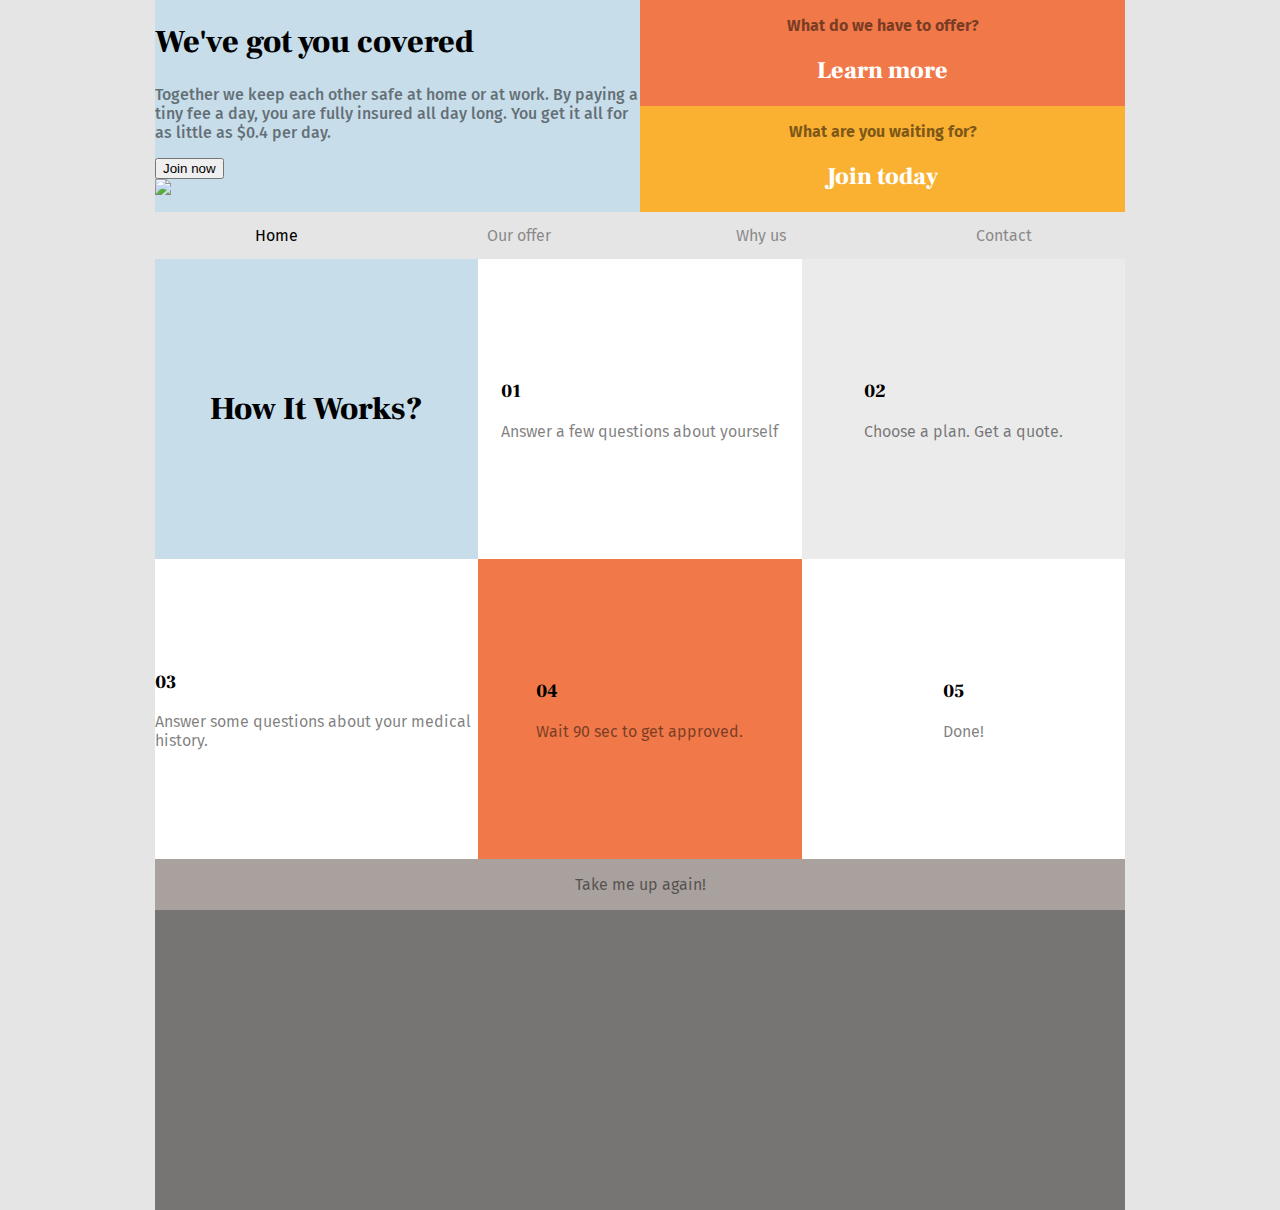
==== index.html @ d7fbc334 "Add files via upload" ====
<!DOCTYPE html>
<html lang="sv">
<head>
    <meta charset="UTF-8">
    <meta name="viewport" content="width=device-width, initial-scale=1.0">
    <link rel="stylesheet" href="style.css">
    <link href="https://fonts.googleapis.com/css2?family=Fira+Sans:ital,wght@0,100;0,200;0,300;0,400;0,500;0,600;0,700;0,800;0,900;1,100;1,200;1,300;1,400;1,500;1,600;1,700;1,800;1,900&family=Frank+Ruhl+Libre:wght@300;400;500;700;900&display=swap" rel="stylesheet">
    <title>Slutprojekt av Alexander, Maddy och Stefan</title>
</head>
<body>
    <header>
        <section class="grid">
            <div class="grid-item1">
                <div>
                    <h1>We've got you covered</h1>
                    <p>Together we keep each other safe at home or at work. By paying a tiny fee a day, you are fully insured all day long. You get it all for as little as <span>$0.4 per day.</span></p>
                    <button>Join now</button>
                    <img src="img/family.png">
                </div>
            </div>
            <div class="grid-item2">
                <div>
                    <p>What do we have to offer?</p>
                    <h2>Learn more</h2>
                </div>
            </div>
            <div class="grid-item3">
                <div>
                    <p>What are you waiting for?</p>
                    <h2>Join today</h2>
                </div>
            </div>
        </section>
        <nav>
            <ul>
                <li class="active-item">
                    <a>Home</a>
                </li>
                <li>
                    <a>Our offer</a>
                </li>
                <li>
                    <a>Why us</a>
                </li>
                <li>
                    <a>Contact</a>
                </li>
            </ul>
        </nav>

    </header>
    <main>
        <section class="grid">
            <div class="grid-item4">
                <div>
                    <h1>How It Works?</h1>
                </div>
            </div>
            <div class="grid-item5">
                <div>
                    <h3>01</h3>
                    <p>Answer a few questions about yourself</p>
                </div>
            </div>
            <div class="grid-item6">
                <div>
                    <h3>02</h3>
                    <p>Choose a plan. Get a quote.</p>
                </div>
            </div>
            <div class="grid-item7">
                <div>
                    <h3>03</h3>
                    <p>Answer some questions about your medical history.</p>
                </div>
            </div>
            <div class="grid-item8">
                <div>
                    <h3>04</h3>
                    <p>Wait 90 sec to get approved.</p>
                </div>
            </div>
            <div class="grid-item9">
                <div>
                    <h3>05</h3>
                    <p>Done!</p>
                </div>
            </div>
            <div class="grid-item10">
                <div>
                    <p>Take me up again!</p>
                </div>
            </div>
            <div class="grid-item11">
                <div>
                </div>
            </div>

        </section>

    </main>
    <footer>

    </footer>
</body>
</html>
---- style.css ----
body {
    margin:0 auto;
    padding:0;
    max-width:60.625rem;
    background-color: #E5E5E5;
    font-family: 'Fira Sans', sans-serif;
}
h1, h2, h3, h4, h5, h6 {
    font-family: 'Frank Ruhl Libre', serif;
    font-weight: 900;
}
p {
    color: rgba(0, 0, 0, 0.5);
}
.grid {
    display: grid;
    grid-template-columns: 1fr 1fr 1fr 1fr 1fr 1fr;
}
.grid-item1 {
    background-color: #C7DDEA;
    grid-row: 1 / span 2;
    grid-column: 1 / span 3;
    display: flex;justify-content: center;
}
.grid-item2 {
    background-color: #F17949;
    grid-row: 1;
    grid-column: 4 / span 3;
    display: flex;justify-content: center; align-items: center;
}
.grid-item3 {
    background-color: #FAB131;
    grid-row: 2;
    grid-column: 4 / span 3;
    display: flex;justify-content: center; align-items: center;
}
.grid-item4 {
    height: 300px;
    background-color: #C7DDEA;
    grid-row: 1;
    grid-column: 1 / span 2;
    display: flex; align-items: center;justify-content: center;
}
.grid-item5 {
    height: 300px;
    background-color: #fff;
    grid-row: 1;
    grid-column: 3 / span 2;
    display: flex; align-items: center;justify-content: center;
}
.grid-item6 {
    height: 300px;
    background-color: #EBEBEB;
    grid-row: 1;
    grid-column: 5 / span 2;
    display: flex; align-items: center;justify-content: center;
}
.grid-item7 {
    height: 300px;
    background-color: #fff;
    grid-row: 2;
    grid-column: 1 / span 2;
    display: flex; align-items: center;justify-content: center;
}
.grid-item8 {
    height: 300px;
    background-color: #F17949;
    grid-row: 2;
    grid-column: 3 / span 2;
    display: flex; align-items: center;justify-content: center;
}
.grid-item9 {
    height: 300px;
    background-color: #fff;
    grid-row: 2;
    grid-column: 5 / span 2;
    display: flex; align-items: center;justify-content: center;
}
.grid-item10 {
    background-color: #A9A19E;
    grid-column: 1 / span 6;
}
.grid-item11 {
    height: 300px;
    background-color: #777574;
    grid-column: 1 / span 6;
}
.grid-item2 h2, .grid-item3 h2 {
    color: #fff;
}
.grid-item2 p, .grid-item3 p {
    font-weight: bold;
}
.grid-item2 div, .grid-item3 div, .grid-item10 div {
    text-align: center;
} 
.grid-item1 p {
    font-weight: 500;
}
img {
    border:0;
    display:block;
    height:auto;
    max-width:100%;
    width:auto;
  }
nav {
    width: 100%;
    overflow: auto;
}
nav ul {
    list-style-type: none;
    margin: 0;
    padding: 0;
    overflow: hidden;
}
  
nav li {
    
}
  
nav li a {
    display: block;float: left;
    color: #000;
    opacity: 0.4;
    text-align: center;
    padding: 14px 0;
    text-decoration: none;
    width: 25%;
}
  
nav li a:hover {
    color: #000;
}
nav li.active-item a {
    opacity: 1;
}
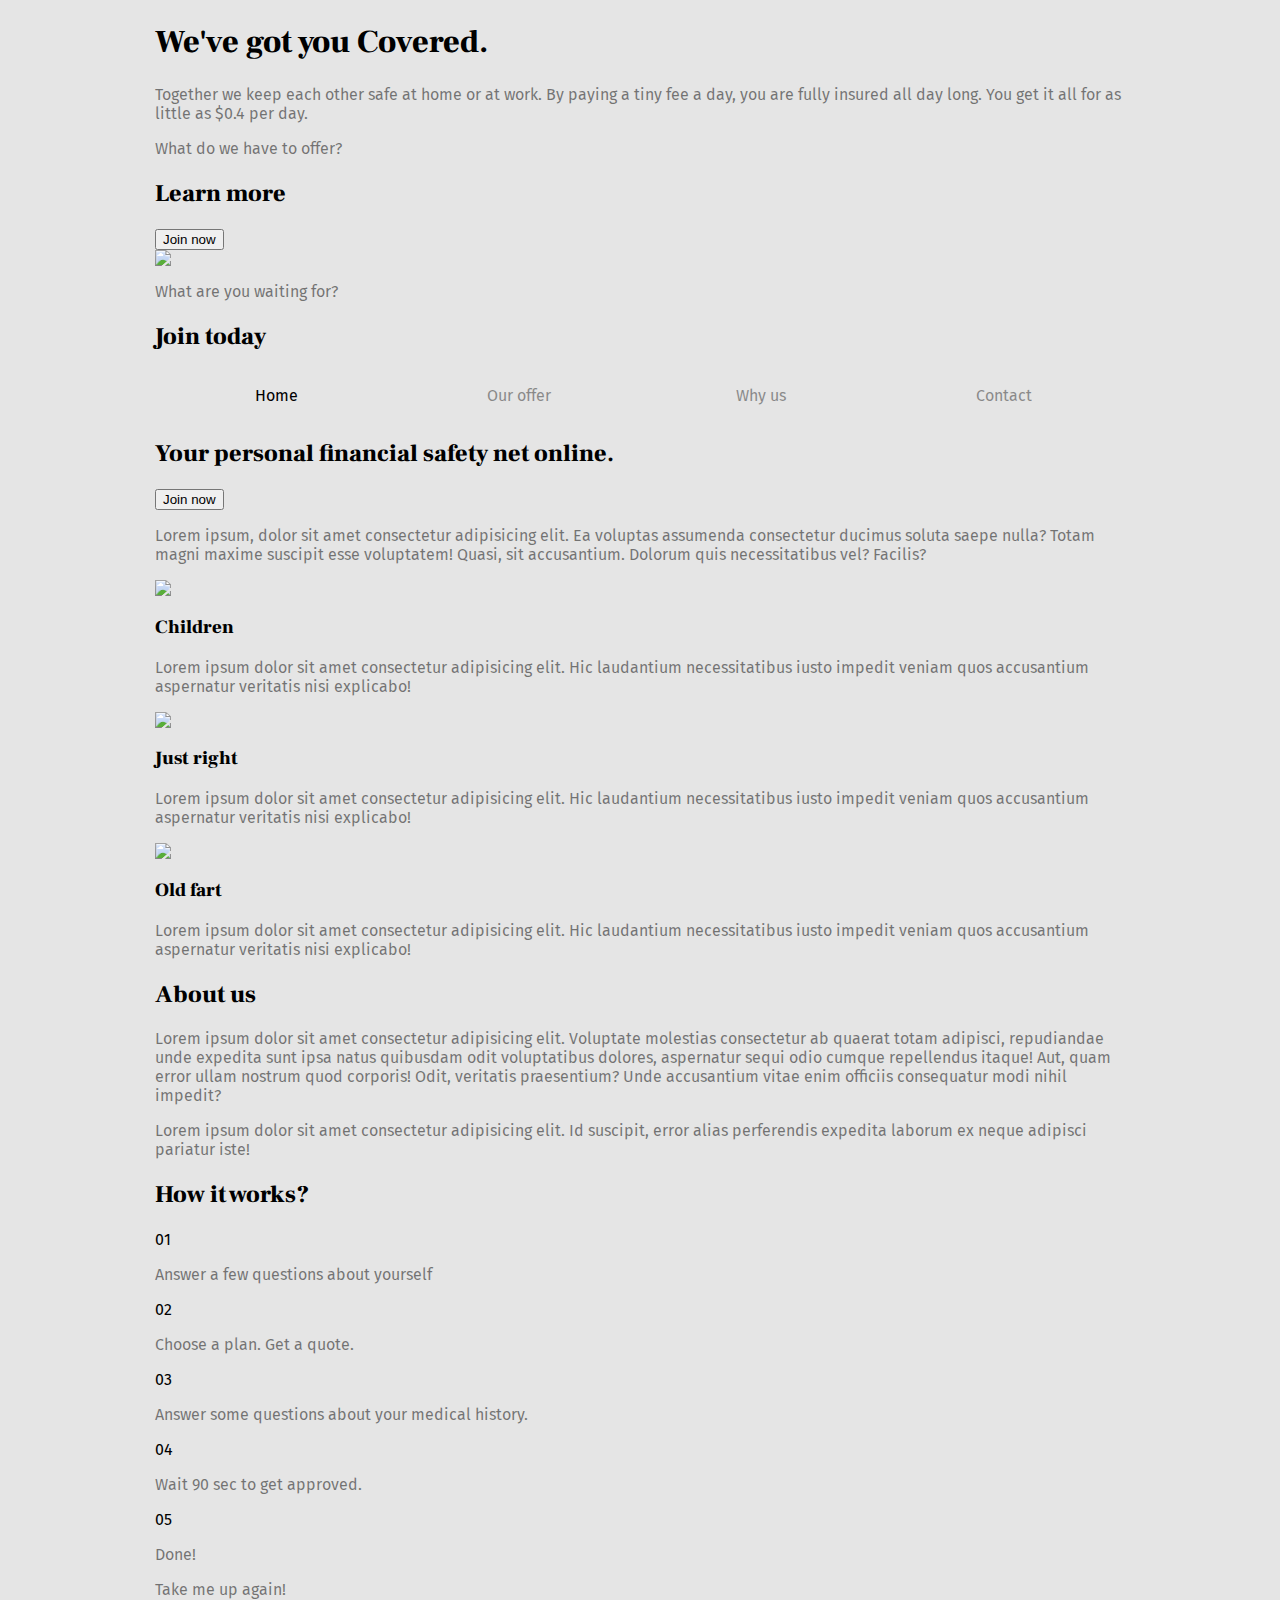
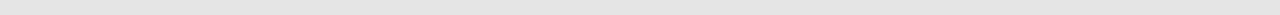
==== commit d84f108f: "Add files via upload" ====
--- a/index.html
+++ b/index.html
@@ -4,103 +4,137 @@
     <meta charset="UTF-8">
     <meta name="viewport" content="width=device-width, initial-scale=1.0">
     <link rel="stylesheet" href="style.css">
-    <link href="https://fonts.googleapis.com/css2?family=Fira+Sans:ital,wght@0,100;0,200;0,300;0,400;0,500;0,600;0,700;0,800;0,900;1,100;1,200;1,300;1,400;1,500;1,600;1,700;1,800;1,900&family=Frank+Ruhl+Libre:wght@300;400;500;700;900&display=swap" rel="stylesheet">
+    <link href="https://fonts.googleapis.com/css2?family=Fira+Sans:wght@400;900&family=Frank+Ruhl+Libre:wght@900&display=swap" rel="stylesheet">
     <title>Slutprojekt av Alexander, Maddy och Stefan</title>
 </head>
 <body>
+    <!-- HEADER BLOCK START -->
     <header>
-        <section class="grid">
-            <div class="grid-item1">
+        <div class="header-container">
+            <div class="header-item1">
                 <div>
-                    <h1>We've got you covered</h1>
-                    <p>Together we keep each other safe at home or at work. By paying a tiny fee a day, you are fully insured all day long. You get it all for as little as <span>$0.4 per day.</span></p>
-                    <button>Join now</button>
-                    <img src="img/family.png">
+                    <h1>We've got you Covered.</h1>
+                    <p>Together we keep each other safe at home or at work. By paying a tiny fee a day, you are fully insured all day long. You get it all for as little as $0.4 per day.</p>
                 </div>
             </div>
-            <div class="grid-item2">
+            <div class="header-item2">
                 <div>
                     <p>What do we have to offer?</p>
                     <h2>Learn more</h2>
                 </div>
             </div>
-            <div class="grid-item3">
+            <div class="header-item3">
+                <div>
+                <button>Join now</button>
+                <img src="img/family.png">
+                </div>
+            </div>
+            <div class="header-item4">
                 <div>
                     <p>What are you waiting for?</p>
                     <h2>Join today</h2>
                 </div>
             </div>
-        </section>
+        </div>
         <nav>
             <ul>
                 <li class="active-item">
-                    <a>Home</a>
+                    <a href="index.html">Home</a>
                 </li>
                 <li>
-                    <a>Our offer</a>
+                    <a href="#">Our offer</a>
                 </li>
                 <li>
-                    <a>Why us</a>
+                    <a href="#">Why us</a>
                 </li>
                 <li>
-                    <a>Contact</a>
+                    <a href="contact.html">Contact</a>
                 </li>
             </ul>
         </nav>
-
     </header>
+    <!-- HEADER BLOCK END -->
+    <!-- MAIN BLOCK START -->
     <main>
-        <section class="grid">
-            <div class="grid-item4">
-                <div>
-                    <h1>How It Works?</h1>
+        <div class="main-container">
+            <div class="main-item1">
+                <h2>Your personal financial safety net online.</h2>
+                <button>Join now</button>
+            </div>
+            <div class="main-item2">
+                <p>Lorem ipsum, dolor sit amet consectetur adipisicing elit. Ea voluptas assumenda consectetur ducimus soluta saepe nulla? Totam magni maxime suscipit esse voluptatem! Quasi, sit accusantium. Dolorum quis necessitatibus vel? Facilis?</p>
+            </div>
+        </div>
+        <div class="cards-container">
+            <div class="card-item1">
+                <div class="card">
+                    <div class="imgcontainer">
+                        <img src="img/child3.png">
+                    </div>
+                    <h3>Children</h3> 
+                    <p>Lorem ipsum dolor sit amet consectetur adipisicing elit. Hic laudantium necessitatibus iusto impedit veniam quos accusantium aspernatur veritatis nisi explicabo!</p> 
                 </div>
             </div>
-            <div class="grid-item5">
-                <div>
-                    <h3>01</h3>
-                    <p>Answer a few questions about yourself</p>
+            <div class="card-item2">
+                <div class="card">
+                    <div class="imgcontainer">
+                        <img src="img/adult3.png">
+                    </div>
+                    <h3>Just right</h3> 
+                    <p>Lorem ipsum dolor sit amet consectetur adipisicing elit. Hic laudantium necessitatibus iusto impedit veniam quos accusantium aspernatur veritatis nisi explicabo!</p> 
                 </div>
             </div>
-            <div class="grid-item6">
-                <div>
-                    <h3>02</h3>
-                    <p>Choose a plan. Get a quote.</p>
+            <div class="card-item3">
+                <div class="card">
+                    <div class="imgcontainer">
+                        <img src="img/old3.png">
+                    </div>
+                    <h3>Old fart</h3> 
+                    <p>Lorem ipsum dolor sit amet consectetur adipisicing elit. Hic laudantium necessitatibus iusto impedit veniam quos accusantium aspernatur veritatis nisi explicabo!</p> 
                 </div>
             </div>
-            <div class="grid-item7">
-                <div>
-                    <h3>03</h3>
-                    <p>Answer some questions about your medical history.</p>
-                </div>
+        </div>
+        <div class="main-container">
+            <div class="main-item3">
+                <h2>About us</h2>
+                <p>Lorem ipsum dolor sit amet consectetur adipisicing elit. Voluptate molestias consectetur ab quaerat totam adipisci, repudiandae unde expedita sunt ipsa natus quibusdam odit voluptatibus dolores, aspernatur sequi odio cumque repellendus itaque! Aut, quam error ullam nostrum quod corporis! Odit, veritatis praesentium? Unde accusantium vitae enim officiis consequatur modi nihil impedit?</p>
+                <p>Lorem ipsum dolor sit amet consectetur adipisicing elit. Id suscipit, error alias perferendis expedita laborum ex neque adipisci pariatur iste!</p>
             </div>
-            <div class="grid-item8">
-                <div>
-                    <h3>04</h3>
-                    <p>Wait 90 sec to get approved.</p>
-                </div>
+        </div>
+    </main>
+    <!-- MAIN BLOCK END -->
+    <!-- FOOTER BLOCK START -->
+    <footer>
+        <div class="footer-container">
+            <div class="footer-item1">
+                <h2>How it works?</h2>
             </div>
-            <div class="grid-item9">
-                <div>
-                    <h3>05</h3>
-                    <p>Done!</p>
-                </div>
+            <div class="footer-item2">
+                <span>01</span>
+                <p>Answer a few questions about yourself</p>
             </div>
-            <div class="grid-item10">
-                <div>
-                    <p>Take me up again!</p>
-                </div>
+            <div class="footer-item3">
+                <span>02</span>
+                <p>Choose a plan. Get a quote.</p>
             </div>
-            <div class="grid-item11">
-                <div>
-                </div>
+            <div class="footer-item4">
+                <span>03</span>
+                <p>Answer some questions about your medical history.</p>
             </div>
-
-        </section>
-
-    </main>
-    <footer>
-
+            <div class="footer-item5">
+                <span>04</span>
+                <p>Wait 90 sec to get approved.</p>
+            </div>
+            <div class="footer-item6">
+                <span>05</span>
+                <p>Done!</p>
+            </div>
+            <div class="footer-item7">
+                <p>Take me up again!</p>
+            </div>
+            <div class="footer-item8"></div>
+        </div>
     </footer>
+    <!-- FOOTER BLOCK END -->
 </body>
 </html>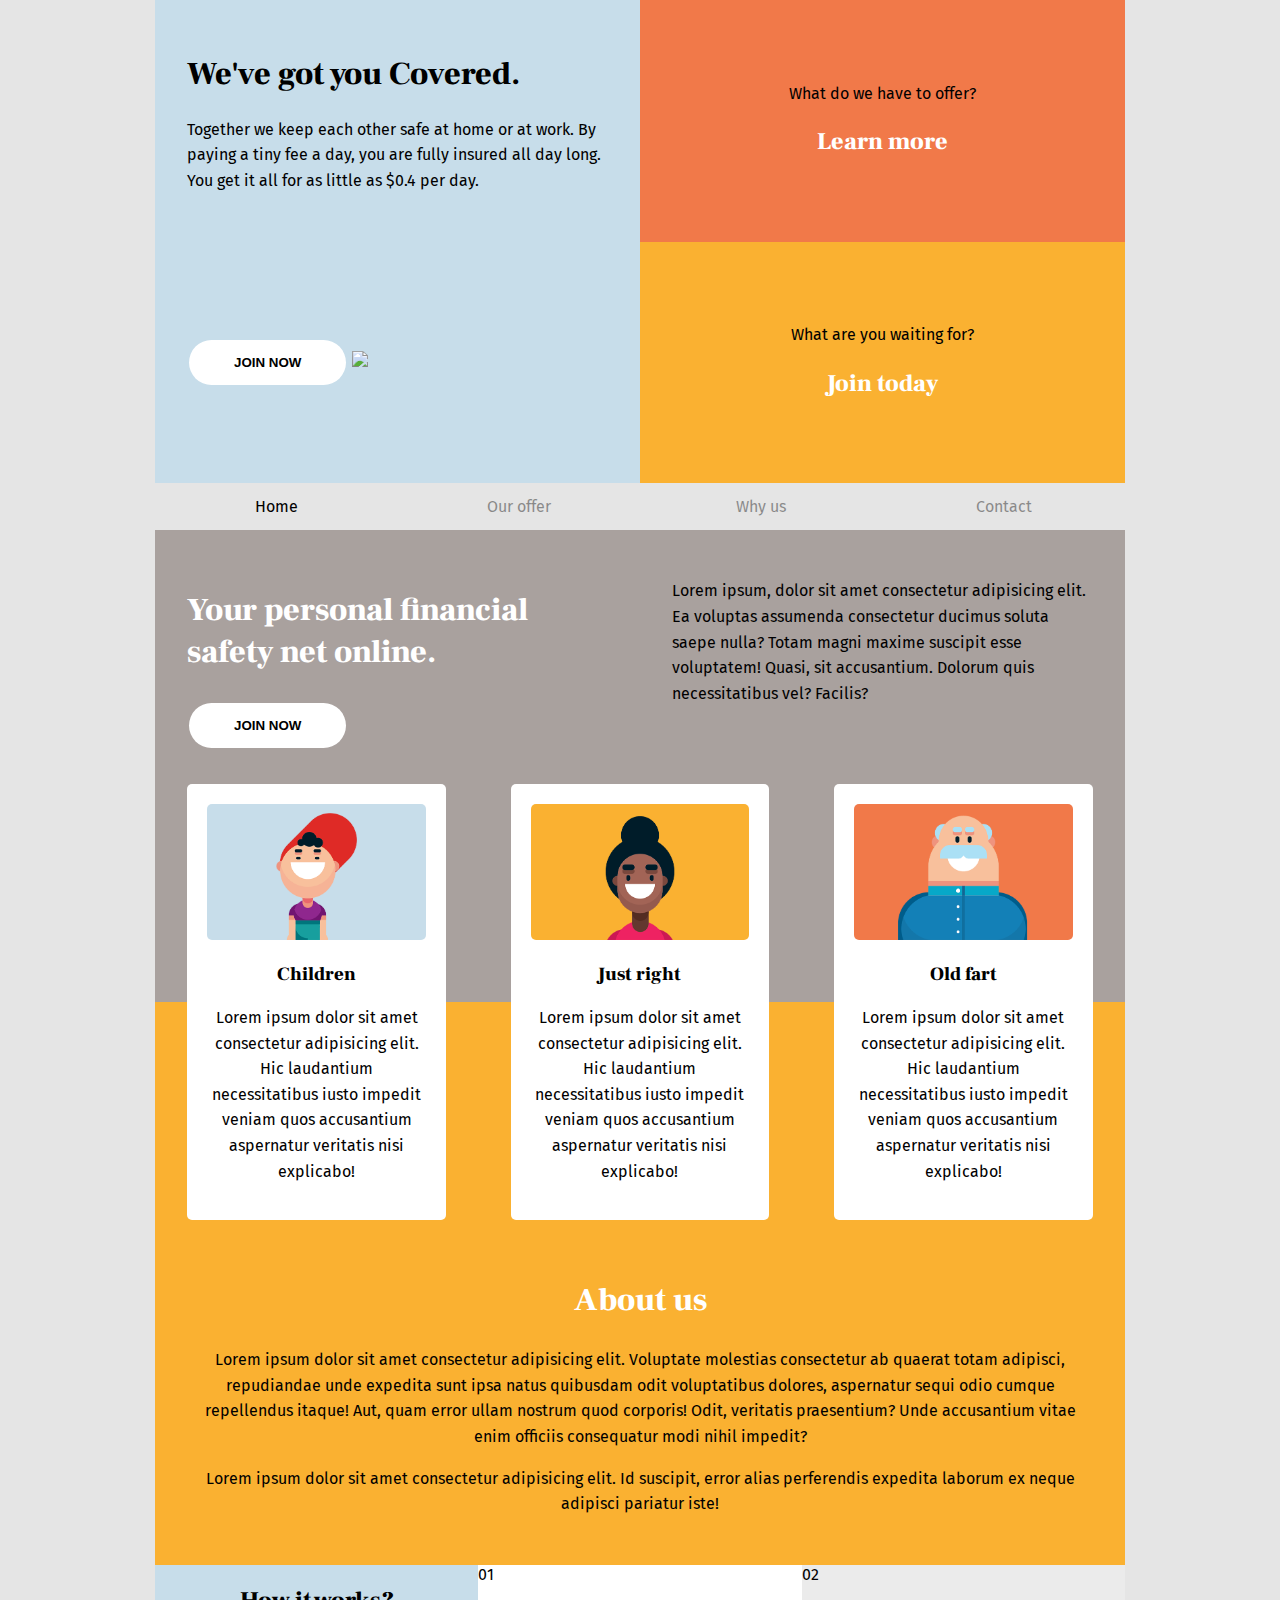
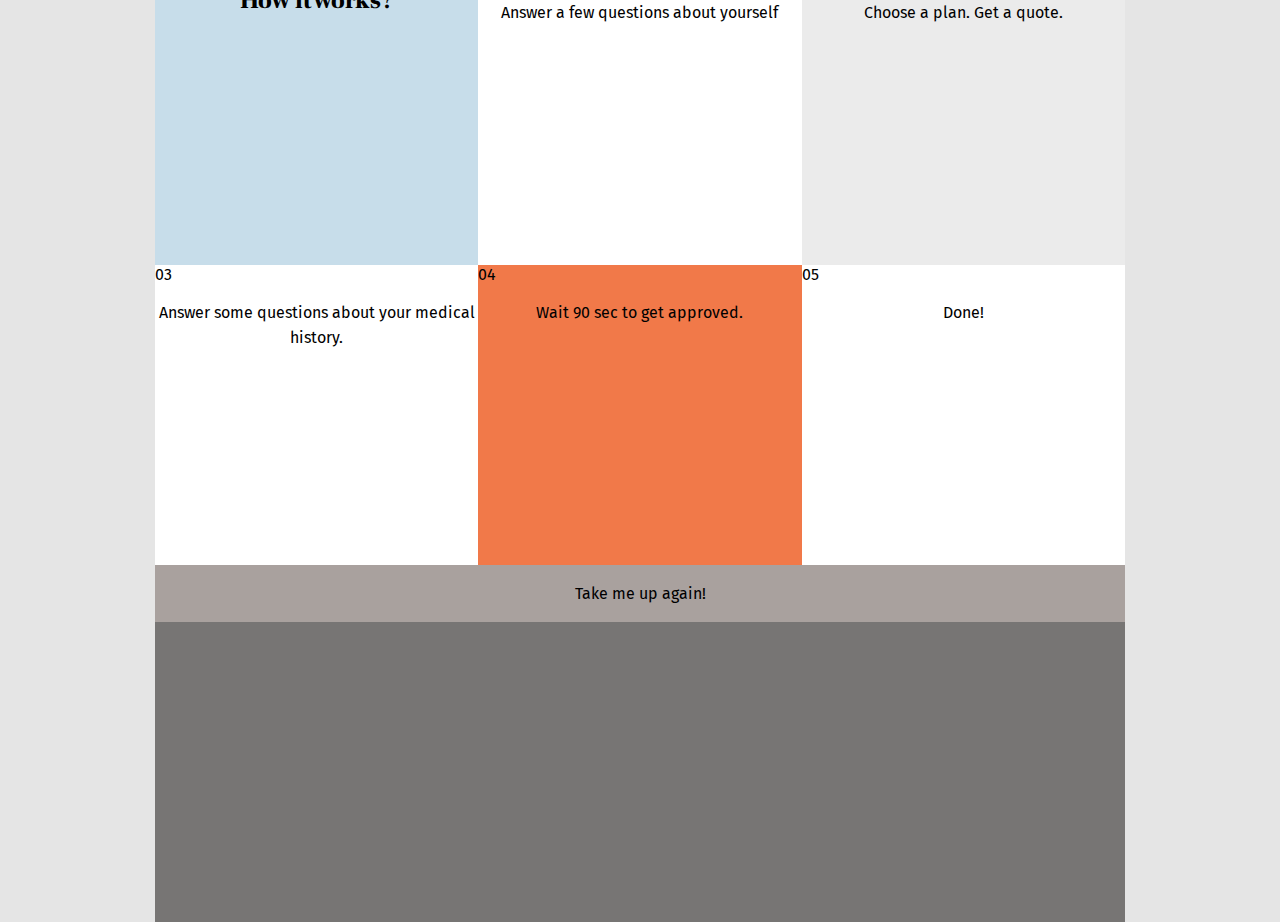
==== commit 91208733: "Add files via upload" ====
--- a/index.html
+++ b/index.html
@@ -5,7 +5,7 @@
     <meta name="viewport" content="width=device-width, initial-scale=1.0">
     <link rel="stylesheet" href="style.css">
     <link href="https://fonts.googleapis.com/css2?family=Fira+Sans:wght@400;900&family=Frank+Ruhl+Libre:wght@900&display=swap" rel="stylesheet">
-    <title>Slutprojekt av Alexander, Maddy och Stefan</title>
+    <title>Slutprojekt av Alexander Jägerlind Puuri och Stefan Forslin</title>
 </head>
 <body>
     <!-- HEADER BLOCK START -->
--- a/style.css
+++ b/style.css
@@ -1,4 +1,7 @@
-
+/* Slutprojekt av Alexander Jägerlind Puuri och Stefan Forslin */
+* {
+    box-sizing: border-box;
+}
 body {
     margin:0 auto;
     padding:0;
@@ -6,105 +9,233 @@
     background-color: #E5E5E5;
     font-family: 'Fira Sans', sans-serif;
 }
-h1, h2, h3, h4, h5, h6 {
+h1, h2, h3 {
     font-family: 'Frank Ruhl Libre', serif;
     font-weight: 900;
 }
+.header-container h2, .MainContainer h2 {
+    color: #fff;
+}
+.main-container h2 {
+    color: #fff;
+    font-size: 2em;
+}
 p {
-    color: rgba(0, 0, 0, 0.5);
-}
-.grid {
+    line-height: 1.6;
+}
+/* HEADER GRID */
+.header-container {
     display: grid;
-    grid-template-columns: 1fr 1fr 1fr 1fr 1fr 1fr;
-}
-.grid-item1 {
+    grid-template-columns: 1fr 1fr;
+    grid-template-rows: 1fr 1fr;
+}
+.header-container img, .cards-container img {
+    /* RESPONSIVE IMAGES */
+    width: 100%;
+    height: auto;
+}
+.header-item1, .header-item2, .header-item3, .header-item4, .header-item5, .header-item6 {
+    /* border: 1px solid black; */
+}
+.header-item1 {
+    padding: 2em;
+    grid-row-start: 1;
+    grid-row-end: 2;
+    grid-column-start: 1;
+    grid-column-end: 2;
+    display: flex;
+    justify-content: center;
+    align-items: center;
+}
+.header-item2 {
+    grid-row-start: 1;
+    grid-row-end: 2;
+    grid-column-start: 2;
+    grid-column-end: 3;
+    display: flex;
+    justify-content: center;
+    align-items: center;
+    text-align: center;
+}
+.header-item3 {
+    padding: 0 2em;
+    grid-row-start: 2;
+    grid-row-end: 3;
+    grid-column-start: 1;
+    grid-column-end: 2;
+    display: flex;
+    align-items: center;
+}
+.header-item4 {
+    grid-row-start: 2;
+    grid-row-end: 3;
+    grid-column-start: 2;
+    grid-column-end: 3;
+    display: flex;
+    justify-content: center;
+    align-items: center;
+    text-align: center;
+}
+.header-item1, .header-item3, .header-item4 {
     background-color: #C7DDEA;
-    grid-row: 1 / span 2;
-    grid-column: 1 / span 3;
-    display: flex;justify-content: center;
-}
-.grid-item2 {
+}
+.header-item2 {
     background-color: #F17949;
-    grid-row: 1;
-    grid-column: 4 / span 3;
-    display: flex;justify-content: center; align-items: center;
-}
-.grid-item3 {
+}
+.header-item4 {
     background-color: #FAB131;
-    grid-row: 2;
-    grid-column: 4 / span 3;
-    display: flex;justify-content: center; align-items: center;
-}
-.grid-item4 {
+}
+.main-container {
+    display: grid;
+    grid-template-columns: 1fr 1fr;
+}
+.main-item1, .main-item2, .main-item3, .main-item4 {
+    /* border: 1px solid black; */
+}
+.main-item1, .main-item2 {
+    background-color: #A9A19E;
+}
+.main-item3 {
+    background-color: #FAB131;
+    text-align: center;
+}
+.main-item1 {
+    padding: 2em;
+    grid-row-start: 1;
+    grid-row-end: 1;
+    grid-column-start: 1;
+    grid-column-end: 2;
+}
+.main-item2 {
+    padding: 2em;
+    grid-row-start: 1;
+    grid-row-end: 1;
+    grid-column-start: 2;
+    grid-column-end: 3;
+}
+.main-item3 {
+    padding: 2em;
+    grid-row-start: 1;
+    grid-row-end: 1;
+    grid-column-start: 1;
+    grid-column-end: 3;
+}
+/* CARD GRID */
+.cards-container {
+    display: grid;
+    grid-template-columns: 1fr 1fr 1fr;
+    grid-template-rows: 1fr;
+}
+.card-item1, .card-item2, .card-item3 {
+    /* border: 1px solid black; */
+    display: flex;
+    justify-content: center;
+}
+.card-item1 {
+    grid-row-start: 1;
+    grid-row-end: 1;
+    grid-column-start: 1;
+    grid-column-end: 2;
+}
+.card-item2 {
+    grid-row-start: 1;
+    grid-row-end: 1;
+    grid-column-start: 2;
+    grid-column-end: 3;
+}
+.card-item3 {
+    grid-row-start: 1;
+    grid-row-end: 1;
+    grid-column-start: 3;
+    grid-column-end: 4;
+}
+.card-item1, .card-item2, .card-item3 {
+    background: linear-gradient(#A9A19E 50%, #FAB131 50%);
+}
+/* CARDS */
+.card {
+    text-align: center;
+    background-color: #fff;
+    width: 80%;
+    padding: 20px;
+    border-radius: 5px;
+  }
+  .card img {
+    border-radius: 5px;
+    max-width: 100%;
+    height: auto;
+  }
+/* FOOTER GRID */
+.footer-container {
+    display: grid;
+    grid-template-rows: 1fr 1fr auto 1fr;
+    grid-template-columns: 1fr 1fr 1fr;
+}
+.footer-item1, .footer-item2, .footer-item3, .footer-item4, .footer-item5, .footer-item6, .footer-item8 {
+    /* border: 1px solid black; */
     height: 300px;
+}
+.footer-item1 {
+    grid-row-start: 1;
+    grid-row-end: 2;
+    grid-column-start: 1;
+    grid-column-end: 2;
     background-color: #C7DDEA;
-    grid-row: 1;
-    grid-column: 1 / span 2;
-    display: flex; align-items: center;justify-content: center;
-}
-.grid-item5 {
-    height: 300px;
+}
+.footer-item2 {
+    grid-row-start: 1;
+    grid-row-end: 2;
+    grid-column-start: 2;
+    grid-column-end: 3;
     background-color: #fff;
-    grid-row: 1;
-    grid-column: 3 / span 2;
-    display: flex; align-items: center;justify-content: center;
-}
-.grid-item6 {
-    height: 300px;
+}
+.footer-item3 {
+    grid-row-start: 1;
+    grid-row-end: 2;
+    grid-column-start: 3;
+    grid-column-end: 4;
     background-color: #EBEBEB;
-    grid-row: 1;
-    grid-column: 5 / span 2;
-    display: flex; align-items: center;justify-content: center;
-}
-.grid-item7 {
-    height: 300px;
+}
+.footer-item4 {
+    grid-row-start: 2;
+    grid-row-end: 3;
+    grid-column-start: 1;
+    grid-column-end: 2;
     background-color: #fff;
-    grid-row: 2;
-    grid-column: 1 / span 2;
-    display: flex; align-items: center;justify-content: center;
-}
-.grid-item8 {
-    height: 300px;
+}
+.footer-item5 {
+    grid-row-start: 2;
+    grid-row-end: 3;
+    grid-column-start: 2;
+    grid-column-end: 3;
     background-color: #F17949;
-    grid-row: 2;
-    grid-column: 3 / span 2;
-    display: flex; align-items: center;justify-content: center;
-}
-.grid-item9 {
-    height: 300px;
+}
+.footer-item6 {
+    grid-row-start: 2;
+    grid-row-end: 3;
+    grid-column-start: 3;
+    grid-column-end: 4;
     background-color: #fff;
-    grid-row: 2;
-    grid-column: 5 / span 2;
-    display: flex; align-items: center;justify-content: center;
-}
-.grid-item10 {
+}
+.footer-item7 {
+    grid-row-start: 3;
+    grid-row-end: 4;
+    grid-column-start: 1;
+    grid-column-end: 4;
     background-color: #A9A19E;
-    grid-column: 1 / span 6;
-}
-.grid-item11 {
-    height: 300px;
+    text-align: center;
+}
+.footer-item8 {
+    grid-row-start: 4;
+    grid-row-end: 5;
+    grid-column-start: 1;
+    grid-column-end: 4;
     background-color: #777574;
-    grid-column: 1 / span 6;
-}
-.grid-item2 h2, .grid-item3 h2 {
-    color: #fff;
-}
-.grid-item2 p, .grid-item3 p {
-    font-weight: bold;
-}
-.grid-item2 div, .grid-item3 div, .grid-item10 div {
-    text-align: center;
-} 
-.grid-item1 p {
-    font-weight: 500;
-}
-img {
-    border:0;
-    display:block;
-    height:auto;
-    max-width:100%;
-    width:auto;
-  }
+}
+.footer-item1 h2, .footer-item2 p, .footer-item3 p, .footer-item4 p, .footer-item5 p, .footer-item6 p, .footer-item8 p {
+    text-align: center;
+}
+/* NAVIGATION */
 nav {
     width: 100%;
     overflow: auto;
@@ -115,11 +246,8 @@
     padding: 0;
     overflow: hidden;
 }
-  
-nav li {
-    
-}
-  
+nav li {   
+}
 nav li a {
     display: block;float: left;
     color: #000;
@@ -128,11 +256,307 @@
     padding: 14px 0;
     text-decoration: none;
     width: 25%;
-}
-  
+} 
 nav li a:hover {
     color: #000;
 }
 nav li.active-item a {
     opacity: 1;
+}
+/* BUTTON */
+button {
+    background-color: #fff;
+    border: none;
+    border-radius: 30px;
+    text-transform: uppercase;
+    font-weight: bold;
+    padding: 15px 45px;
+    text-align: center;
+    text-decoration: none;
+    display: inline-block;
+    margin: 4px 2px;
+    cursor: pointer;
+}
+.HeaderContainer{
+    display: grid;
+    grid-template-columns: 100% 0%;
+    background-color: #C7DDEA;
+}
+
+.GridItemHeader{
+    display: flex;
+    text-align: center;
+    grid-column-start: 1;
+    grid-column-end: 1;
+    justify-content: center;
+    align-items: center;
+}
+.GridItemHeader h1{
+    display: flex;
+    text-align: center;
+    grid-column-start: 1;
+    grid-column-end: 1;
+    justify-content: center;
+    align-items: center;
+}
+.HeaderGridPng{
+    display: flex;
+    grid-column-start: 2;
+    grid-column-end: 2;
+    justify-content: flex-end;
+}
+.MainContainer{
+    padding: 2em;
+    display: grid;
+    grid-template-columns: 1fr 1fr;
+    background-color: #A9A19E;
+}
+.GridItemMain1{
+}
+.GridItemMain2{
+}
+input[type=text]{
+    width: 100%;
+    margin-bottom: 2em;
+}
+input[type=submit]{
+    background-color: #fff;
+    border: none;
+    border-radius: 30px;
+    text-transform: uppercase;
+    font-weight: bold;
+    padding: 15px 45px;
+    text-align: center;
+    text-decoration: none;
+    display: inline-block;
+    margin-top: 2em;
+    cursor: pointer;
+}
+textarea{
+    width: 100%;
+    height: 200px;
+    resize: none;
+}
+.GridItemMain2 div {
+    display: flex;
+    justify-content: flex-end;
+}
+.FooterContainer{
+    background-image: url("img/map.png");
+    height: 400px;
+    background-position: center;
+    background-repeat: no-repeat;
+    background-size: cover;
+    padding: 2em;
+    color: #fff;
+}
+.GridItemFooter1{
+    background-color: #FAB131;
+    width: 40%;
+    padding: 2em;
+}
+label {
+    color: #fff;
+    opacity: 0.7;
+}
+
+/* MEDIA QUERIES */
+@media only screen and (max-width: 768px) {
+    /* HEADER GRID */
+    .header-container {
+        display: grid;
+        grid-template-columns: 1fr;
+        grid-template-rows: 1fr 1fr 1fr 1fr;
+    }
+    .header-item1, .header-item2, .header-item3, .header-item4, .header-item5, .header-item6 {
+        /* border: 1px solid black; */
+    }
+    .header-item1 {
+        grid-row-start: 1;
+        grid-row-end: 1;
+        grid-column-start: 1;
+        grid-column-end: 1;
+        display: flex;
+        justify-content: center;
+        align-items: center;
+    }
+    .header-item2 {
+        grid-row-start: 3;
+        grid-row-end: 3;
+        grid-column-start: 1;
+        grid-column-end: 1;
+        display: flex;
+        justify-content: center;
+        align-items: center;
+        text-align: center;
+    }
+    .header-item3 {
+        grid-row-start: 2;
+        grid-row-end: 2;
+        grid-column-start: 1;
+        grid-column-end: 1;
+        display: flex;
+        align-items: center;
+    }
+    .header-item4 {
+        grid-row-start: 4;
+        grid-row-end: 4;
+        grid-column-start: 1;
+        grid-column-end: 1;
+        display: flex;
+        justify-content: center;
+        align-items: center;
+        text-align: center;
+    }
+    .header-item1, .header-item3, .header-item4 {
+        background-color: #C7DDEA;
+    }
+    .header-item2 {
+        background-color: #F17949;
+    }
+    .header-item4 {
+        background-color: #FAB131;
+    }
+    .main-container {
+        display: grid;
+        grid-template-rows: 1;
+        grid-template-columns: 1;
+    }
+    .main-item1 {
+        grid-row-start: 1;
+        grid-row-end: 1;
+        grid-column-start: 1;
+        grid-column-end: 3;
+    }
+    .main-item2 {
+        grid-row-start: 2;
+        grid-row-end: 2;
+        grid-column-start: 1;
+        grid-column-end: 3;
+    }
+    /* FOOTER GRID */
+    .footer-container {
+        display: grid;
+        grid-template-rows: 1fr;
+        grid-template-columns: 1fr;
+    }
+    .footer-item1, .footer-item2, .footer-item3, .footer-item4, .footer-item5, .footer-item6, .footer-item8 {
+        /* border: 1px solid black; */
+        height: 300px;
+    }
+    .footer-item1 {
+        grid-row-start: 1;
+        grid-row-end: 1;
+        grid-column-start: 1;
+        grid-column-end: 1;
+        background-color: #C7DDEA;
+    }
+    .footer-item2 {
+        grid-row-start: 1;
+        grid-row-end: 1;
+        grid-column-start: 1;
+        grid-column-end: 1;
+        background-color: #fff;
+    }
+    .footer-item3 {
+        grid-row-start: 2;
+        grid-row-end: 2;
+        grid-column-start: 1;
+        grid-column-end: 1;
+        background-color: #EBEBEB;
+    }
+    .footer-item4 {
+        grid-row-start: 3;
+        grid-row-end: 3;
+        grid-column-start: 1;
+        grid-column-end: 1;
+        background-color: #fff;
+    }
+    .footer-item5 {
+        grid-row-start: 4;
+        grid-row-end: 4;
+        grid-column-start: 1;
+        grid-column-end: 1;
+        background-color: #F17949;
+    }
+    .footer-item6 {
+        grid-row-start: 5;
+        grid-row-end: 6;
+        grid-column-start: 1;
+        grid-column-end: 1;
+        background-color: #fff;
+    }
+    .footer-item7 {
+        grid-row-start: 7;
+        grid-row-end: 7;
+        grid-column-start: 1;
+        grid-column-end: 1;
+        background-color: #A9A19E;
+        text-align: center;
+    }
+    .footer-item8 {
+        grid-row-start: 8;
+        grid-row-end: 8;
+        grid-column-start: 1;
+        grid-column-end: 1;
+        background-color: #777574;
+    }
+    .footer-item1 h2, .footer-item2 p, .footer-item3 p, .footer-item4 p, .footer-item5 p, .footer-item6 p, .footer-item8 p {
+        text-align: center;
+    }
+    .cards-container {
+        display: grid;
+        grid-template-columns: 1fr;
+        grid-template-rows: 1fr 1fr 1fr;
+    }
+    .cards-item1, .cards-item2, .cards-item3 {
+        /* border: 1px solid black; */
+    }
+    .card-item1 {
+        grid-row-start: 1;
+        grid-row-end: 1;
+        grid-column-start: 1;
+        grid-column-end: 2;
+    }
+    .card-item2 {
+        grid-row-start: 2;
+        grid-row-end: 2;
+        grid-column-start: 1;
+        grid-column-end: 2;
+    }
+    .card-item3 {
+        grid-row-start: 3;
+        grid-row-end: 3;
+        grid-column-start: 1;
+        grid-column-end: 2;
+    }
+    .card-item1, .card-item2, .card-item3 {
+        background: linear-gradient(#A9A19E 50%, #A9A19E 50%);
+    }
+    .card {
+        margin-top: 2em;
+      }
+    nav, .main-item1 button {
+        display: none;
+    }
+    .GridItemMain1{
+        grid-row-start: 1;
+        grid-row-end: 1;
+        justify-content: center;
+        display: flex;
+        align-items: center;
+    }
+    .GridItemMain2{
+        grid-row-start: 2;
+        grid-row-end: 2;
+    }
+    .MainContainer{
+        grid-template-columns: 1fr;
+        grid-template-rows: 1fr 1fr;
+    }
+    .GridItemFooter1{
+        background-color: #FAB131;
+        width: 60%;
+        padding: 2em;
+    }
 }